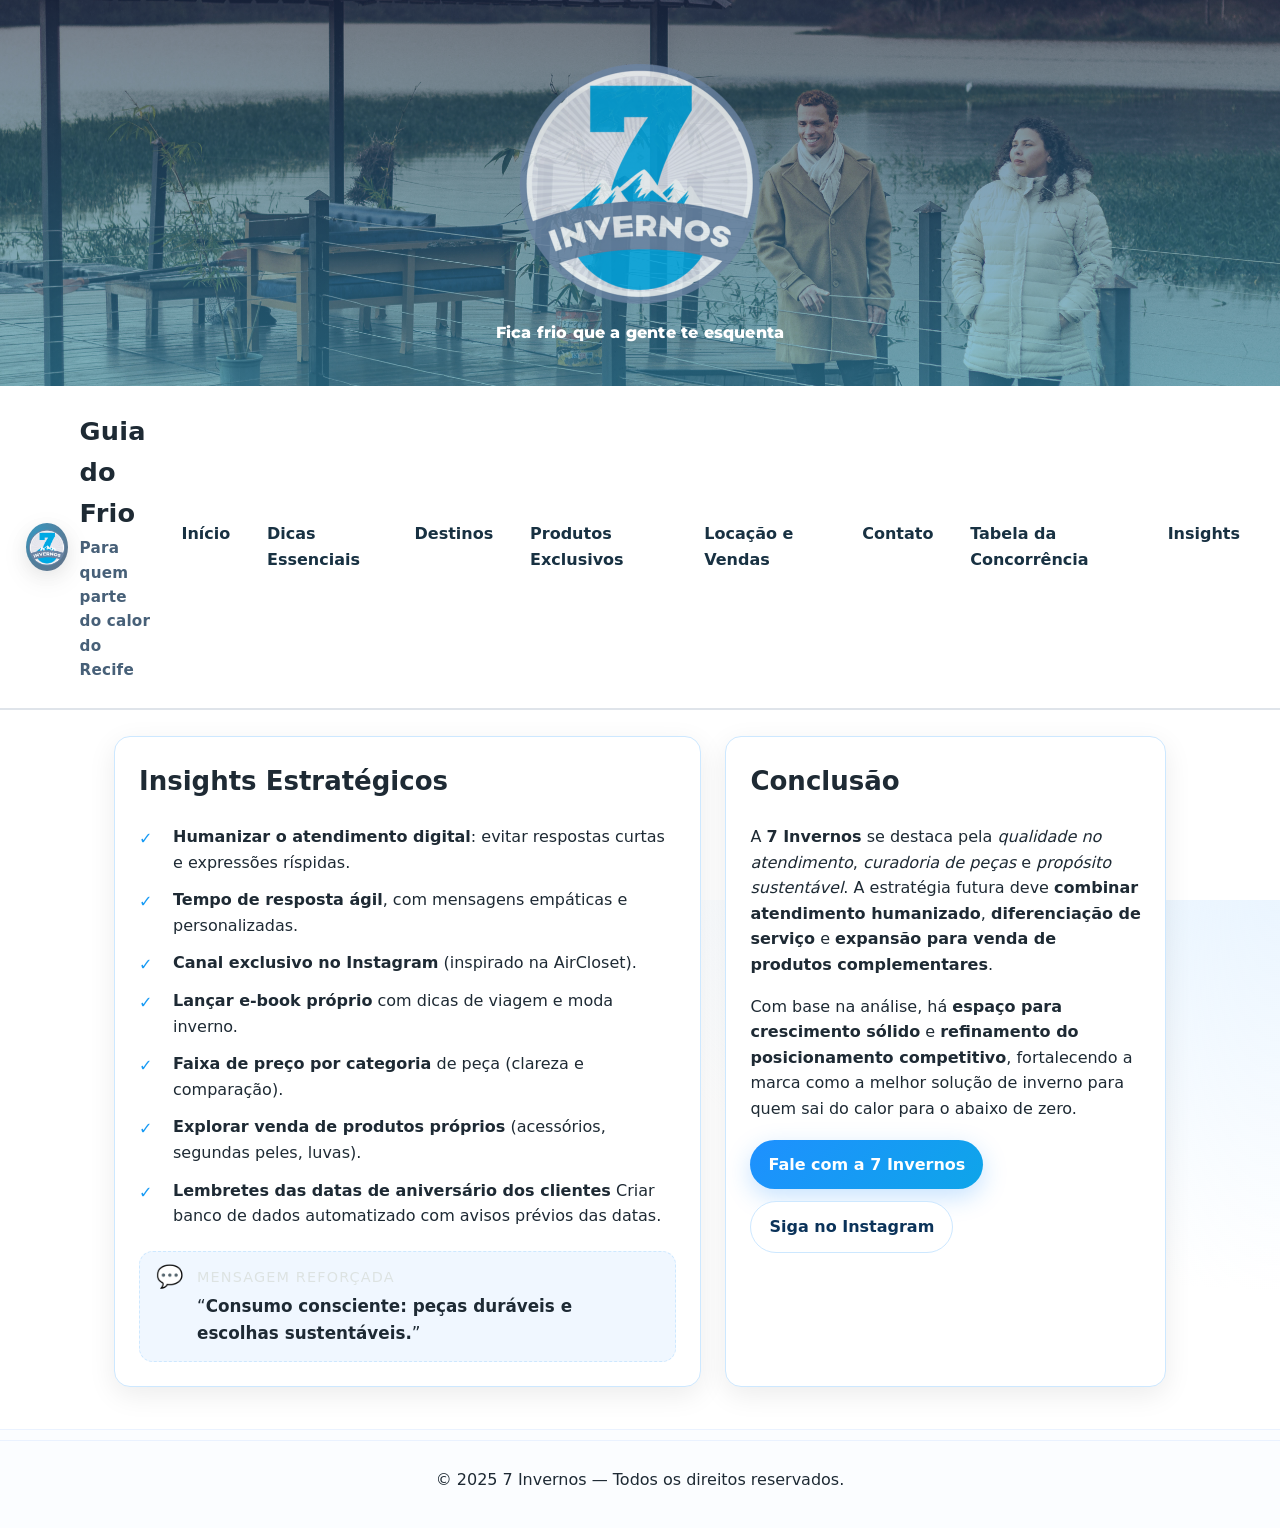
==== insights.html @ 118cac60 "ajustando as pastas" ====
<link href="https://fonts.googleapis.com/css2?family=Montserrat:wght@800&display=swap" rel="stylesheet">
<!DOCTYPE html>
<html lang="pt-BR">
<head>
  <meta charset="utf-8" />
  <meta name="viewport" content="width=device-width, initial-scale=1" />
  <title>7 Invernos — Insights & Conclusão</title>
  <link rel="stylesheet" href="insights.css" />
  <linl rel="stylesheet" href="styles.css" />
  <meta name="description" content="Insights estratégicos e conclusão sobre os próximos passos da 7 Invernos." />
</head>
<body>
  <!-- Topbar com lema -->
  <!-- Topbar -->
   <div class="topbar">
    <span class="snow"><img src="assets/logo_7_invernos.jpg" alt=""></span>
    <strong>Fica frio que a gente te esquenta</strong>
    <span class="snow"></span>
  </div>

  <!-- Cabeçalho e Navegação -->
  <header class="site-header">
    <div class="brand">
      <div class="logo" aria-hidden="true"><img src="assets/logo_7_invernos.jpg" alt=""></div>
      <div class="brand-text">
        <h1>Guia do Frio</h1>
        <p class="sub">Para quem parte do calor do Recife</p>
      </div>
    </div>

    <nav class="nav" aria-label="Principal">
      <ul class="menu">
       <li><a href="index.html" >Início</a></li>
        <li class="has-branch">
          <details>
            <summary>Dicas Essenciais</summary>
            <ul class="dropdown">
              <li><a href="dicas.html">Panorama Geral</a></li>
              <li><a href="camadas.html">Sistema de Camadas</a></li>
              <li><a href="checklist.html">Checklist de Bagagem</a></li>
              <li><a href="saude-pele.html">Saúde, Pele & Hidratação</a></li>
            </ul>
          </details>
        </li>

        

        <li class="has-branch">
          <details>
            <summary>Destinos</summary>
            <ul class="dropdown">
              <li><a href="destinos/patagonia.html">Patagônia (−5 °C a 5 °C)</a></li>
              <li><a href="destinos/ushuaia.html">Ushuaia (−10 °C a 2 °C)</a></li>
              <li><a href="destinos/bariloche.html">Bariloche (−2 °C a 7 °C)</a></li>
              <li><a href="destinos/europa-inverno.html">Europa no Inverno</a></li>
            </ul>
          </details>
        </li>
        
        <li><a href="produtos-exclusivos.html">Produtos Exclusivos</a></li>
        <li><a href="locacao-vendas.html">Locação e Vendas</a></li>
        <li><a href="#contato">Contato</a></li>
        <li><a href="nova_tabela.html">Tabela da Concorrência</a></li>
        <li><a href="insights.html">Insights</a></li>
        
      </ul>
    </nav>
  </header>

  <main>
    <section class="container grid">
      <article class="card">
        <h2>Insights Estratégicos</h2>

        <ul class="checklist">
          <li><strong>Humanizar o atendimento digital</strong>: evitar respostas curtas e expressões ríspidas.</li>
          <li><strong>Tempo de resposta ágil</strong>, com mensagens empáticas e personalizadas.</li>
          <li><strong>Canal exclusivo no Instagram</strong> (inspirado na AirCloset).</li>
          <li><strong>Lançar e-book próprio</strong> com dicas de viagem e moda inverno.</li>
          <li><strong>Faixa de preço por categoria</strong> de peça (clareza e comparação).</li>
          <li><strong>Explorar venda de produtos próprios</strong> (acessórios, segundas peles, luvas).</li>
          <li><strong>Lembretes das datas de aniversário dos clientes</strong> Criar banco de dados automatizado com avisos prévios das datas.</li>
        </ul>

        <div class="callout">
          <div class="callout-icon" aria-hidden="true">💬</div>
          <div>
            <p class="callout-eyebrow">Mensagem reforçada</p>
            <p class="callout-text">“<strong>Consumo consciente: peças duráveis e escolhas sustentáveis.</strong>”</p>
          </div>
        </div>
      </article>

      <article class="card">
        <h2>Conclusão</h2>
        <p>
          A <strong>7 Invernos</strong> se destaca pela <em>qualidade no atendimento</em>, <em>curadoria de peças</em> e
          <em>propósito sustentável</em>. A estratégia futura deve <strong>combinar atendimento humanizado</strong>,
          <strong>diferenciação de serviço</strong> e <strong>expansão para venda de produtos complementares</strong>.
        </p>
        <p>
          Com base na análise, há <strong>espaço para crescimento sólido</strong> e <strong>refinamento do posicionamento
          competitivo</strong>, fortalecendo a marca como a melhor solução de inverno para quem sai do calor para o abaixo de zero.
        </p>

        <div class="cta">
          <a class="btn" href="https://wa.me/5581999999999" target="_blank" rel="noopener">Fale com a 7 Invernos</a>
          <a class="btn btn-secondary" href="https://www.instagram.com/7invernos/" target="_blank" rel="noopener">Siga no Instagram</a>
        </div>
      </article>
    </section>
  </main>

  <footer class="site-footer">
    <footer id="insights-footer" class="site-footer">
  <p>© 2025 7 Invernos — Todos os direitos reservados.</p>
  
</footer>

    

  <script>
    // Atualiza ano no rodapé
    document.getElementById('year').textContent = new Date().getFullYear();
  </script>
</body>
</html>
---- insights.css ----
:root{
  --bg: #f5f9ff;
  --card: #ffffff;
  --text: #0f172a;
  --muted: #475569;
  --brand: #1e90ff;
  --brand-2: #0ea5e9;
  --ring: #cde8ff;
  --shadow: 0 10px 30px rgba(15,23,42,.08);
  --radius: 16px;
  --container: 1100px;
  
   --primary: #349cc7;
  --secondary: #607a94;
  --muted: #dde3e2;
  --white: #ffffff;
  --text: #1e2a34;
  --bg: #ffffff;
  --shadow: 0 8px 28px rgba(0,0,0,.08);
  --radius: 16px;
  --radius-lg: 24px;
  --space: clamp(0.75rem, 1.2vw, 1.25rem);
  --space-lg: clamp(1rem, 2vw, 2rem);
}

* { box-sizing: border-box; }
html, body { height: 100%; }
body{
  margin:0;
  font-family: system-ui, -apple-system, Segoe UI, Roboto, Helvetica, Arial, "Apple Color Emoji", "Segoe UI Emoji";
  color: var(--text);
  background: radial-gradient(1200px 800px at 100% -10%, #e6f3ff 0%, transparent 60%) , var(--bg);
  line-height: 1.6;
}

.container{ width: min(100%, var(--container)); margin-inline: auto; padding: 24px; }

.site-header{
  background: linear-gradient(180deg, rgba(30,144,255,.08), transparent);
  border-bottom: 1px solid #eaf2ff;
}
.nav-wrap{ display:flex; align-items:center; justify-content:space-between; gap:16px; }

.brand{ display:flex; align-items:center; gap:12px; text-decoration:none; color:var(--text); font-weight:700; letter-spacing:.2px; }
.brand img{ width:42px; height:42px; object-fit:contain; filter: drop-shadow(0 4px 10px rgba(0,0,0,.08)); }

.nav a{
  color:var(--muted);
  text-decoration:none;
  padding:10px 12px;
  border-radius:10px;
  transition:.2s ease;
}
.nav a:hover{ background:#eef7ff; color:#0b335a; }
.nav a.active:hover{
  background: color-mix(in srgb, var(--muted) 60%, #fff);
  color: #0b335a;
}
.nav a.active{ background: var(--primary); color: var(--white); }
/* Hero */
.hero{ padding-block: 18px 28px; }
.hero h1{ margin:0 0 6px; font-size: clamp(26px, 5vw, 36px); letter-spacing:.3px; }
.hero p{ margin:0; color: var(--muted); max-width: 60ch; }

.grid{
  display:grid;
  grid-template-columns: 1fr;
  gap: 24px;
  padding-block: 26px 42px;
}

.card{
  background: var(--card);
  border: 1px solid var(--ring);
  box-shadow: var(--shadow);
  border-radius: var(--radius);
  padding: 24px;
  animation: fadeIn .5s ease;
}

.card h2{ margin-top:0; font-size: clamp(20px, 3.8vw, 26px); }

.checklist{
  list-style: none;
  padding: 0;
  margin: 14px 0 22px;
  display: grid;
  gap: 12px;
}
.checklist li{
  padding-left: 34px;
  position: relative;
  color: var(--text);
}
.checklist li::before{
  content: "✓";
  font-weight: 900;
  position: absolute;
  left: 0;
  top: 0;
  transform: translateY(2px);
  background: linear-gradient(135deg, var(--brand), var(--brand-2));
  -webkit-background-clip: text;
  background-clip: text;
  color: transparent;
}

.callout{
  display:flex;
  gap:14px;
  align-items:flex-start;
  border:1px dashed var(--ring);
  background: #f0f7ff;
  padding:14px 16px;
  border-radius: 14px;
}
.callout-icon{ font-size: 22px; line-height: 1; }
.callout-eyebrow{ margin:0 0 4px; font-size:.9rem; color: var(--muted); text-transform: uppercase; letter-spacing:.08em; }
.callout-text{ margin:0; font-size:1.05rem; }

.cta{
  display:flex;
  gap:12px;
  flex-wrap: wrap;
  margin-top: 18px;
}

.btn{
  --btn-pad: 12px 18px;
  background: linear-gradient(135deg, var(--brand), var(--brand-2));
  color: #fff;
  border: none;
  border-radius: 999px;
  padding: var(--btn-pad);
  font-weight: 700;
  text-decoration: none;
  box-shadow: 0 8px 24px rgba(30,144,255,.25);
  transition: transform .15s ease, box-shadow .15s ease, opacity .2s ease;
}
.btn:hover{ transform: translateY(-1px); box-shadow: 0 10px 28px rgba(30,144,255,.32); }
.btn:active{ transform: translateY(0); }

.btn-secondary{
  background: #fff;
  color: #0b335a;
  border:1px solid var(--ring);
  box-shadow: none;
}

.site-footer{
  border-top: 1px solid #eaf2ff;
  background: #fbfdff;
  padding-top: 10px;
  padding-bottom: 10px;
  text-align: center;
}
.footer-inner{
  display:flex; align-items:center; justify-content:space-between; gap:12px; flex-wrap:wrap;
}
.footer-inner a{ color: var(--muted); text-decoration:none; }
.footer-inner a:hover{ text-decoration: underline; }

@keyframes fadeIn {
  from { opacity: 0; transform: translateY(4px); }
  to   { opacity: 1; transform: translateY(0); }
}

/* Responsividade */
@media (min-width: 900px){
  .grid{ grid-template-columns: 1.2fr .9fr; }
}

.nav a.active{ background: var(--primary); color: var(--white); }
.has-branch details{
  position: relative;
}
.has-branch summary{
  list-style: none;
  display: inline-block;
  padding: .6rem .9rem;
  border-radius: 999px;
  font-weight: 600;
  color: #183142;
  cursor: pointer;
}
.has-branch summary:hover{
  background: color-mix(in srgb, var(--muted) 60%, #fff);
  color: #0b335a;
}
.has-branch summary::-webkit-details-marker{ display: none; }

/* Dropdown (desktop) */
.has-branch .dropdown{
  position: absolute;
  top: calc(100% + .5rem);
  left: 0;
  background: var(--white);
  border: 1px solid color-mix(in srgb, var(--secondary) 20%, #fff);
  box-shadow: var(--shadow);
  border-radius: var(--radius);
  min-width: 260px;
  padding: .25rem;
  display: none;
  z-index: 20;
}
.has-branch details[open] > .dropdown{ display: block; }
.dropdown li{ list-style: none; }
.dropdown a{
  display: block; padding: .65rem .8rem; border-radius: 10px;
  color: #1b2c3a; font-weight: 500;
}
.dropdown a:hover{
  background: color-mix(in srgb, var(--muted) 60%, #fff);
  color: #0b335a;
}
.site-header{
  display: grid; grid-template-columns: 1fr auto;
  gap: var(--space);
  align-items: center;
  background: var(--bg);
  padding: var(--space-lg);
  border-bottom: 2px solid color-mix(in srgb, var(--secondary) 20%, #fff);
}
.brand{ display: flex; align-items: center; gap: .75rem; }
.logo{
  width: 48px; height: 48px; border-radius: 50%;
  display: grid; place-items: center;
  color: var(--white);
  background: radial-gradient(75% 75% at 30% 30%, var(--primary), var(--secondary));
  box-shadow: var(--shadow);
  font-size: 1.25rem;
}
.brand-text h1{ font-size: clamp(1.15rem, 2.4vw, 1.6rem); margin: 0; }
.brand-text .sub{ margin: .15rem 0 0; color: #476078; font-size: .95rem; }
.nav .menu{
  list-style: none; display: flex; gap: .5rem;
  margin: 0; padding: 0;
  
}

.nav a{
  display: inline-block;
  padding: .6rem .9rem;
  border-radius: 999px;
  font-weight: 600;
  color: #183142;
  
}
nav a:hover{ background: color-mix(in srgb, var(--muted) 60%, #fff); text-decoration: none; 
}
.nav a.active{ background: var(--white); color: var(--muted); }
.has-branch details{
  position: relative;
}
.has-branch summary{
  list-style: none;
  display: inline-block;
  padding: .6rem .9rem;
  border-radius: 999px;
  font-weight: 600;
  color: #183142;
  cursor: pointer;
}
.has-branch summary:hover{ background: color-mix(in srgb, var(--muted) 60%, #fff); }
.has-branch summary::-webkit-details-marker{ display: none; }
/* Dropdown (desktop) */
.has-branch .dropdown{
  position: absolute;
  top: calc(100% + .5rem);
  left: 0;
  background: var(--white);
  border: 1px solid color-mix(in srgb, var(--secondary) 20%, #fff);
  box-shadow: var(--shadow);
  border-radius: var(--radius);
  min-width: 260px;
  padding: .25rem;
  display: none;
  z-index: 20;
}
.has-branch details[open] > .dropdown{ display: block; }
.dropdown li{ list-style: none; }
.dropdown a{
  display: block; padding: .65rem .8rem; border-radius: 10px;
  color: #1b2c3a; font-weight: 500;
}
.dropdown a:hover{ background: color-mix(in srgb, var(--muted) 60%, #fff); }
/* Topbar */
.topbar {
  min-height: 300px;
  display: flex;
  flex-direction: column;
  align-items: center;
  justify-content: center; /* posiciona conteúdo no topo */
  background: linear-gradient(180deg, rgba(30,49,90,0.55) 0%, rgba(52,156,199,0.55) 100%), 
              url(assets/irmaos.jpg) center 40%/cover no-repeat;
  color: var(--white);
  padding: 2.5rem .75rem 2.5rem .75rem;
  font-weight: 600;
  letter-spacing: .2px;
}
.topbar .snow{ opacity: .8; margin: 0 .5rem; }
.topbar strong {
  font-family: 'Montserrat', Arial, sans-serif;
  font-weight: 800; /* ExtraBold */
}
.nav a:hover,
.has-branch summary:hover {
  background: #eef7ff; /* cor azul gelo */
  color: #0b335a;
}
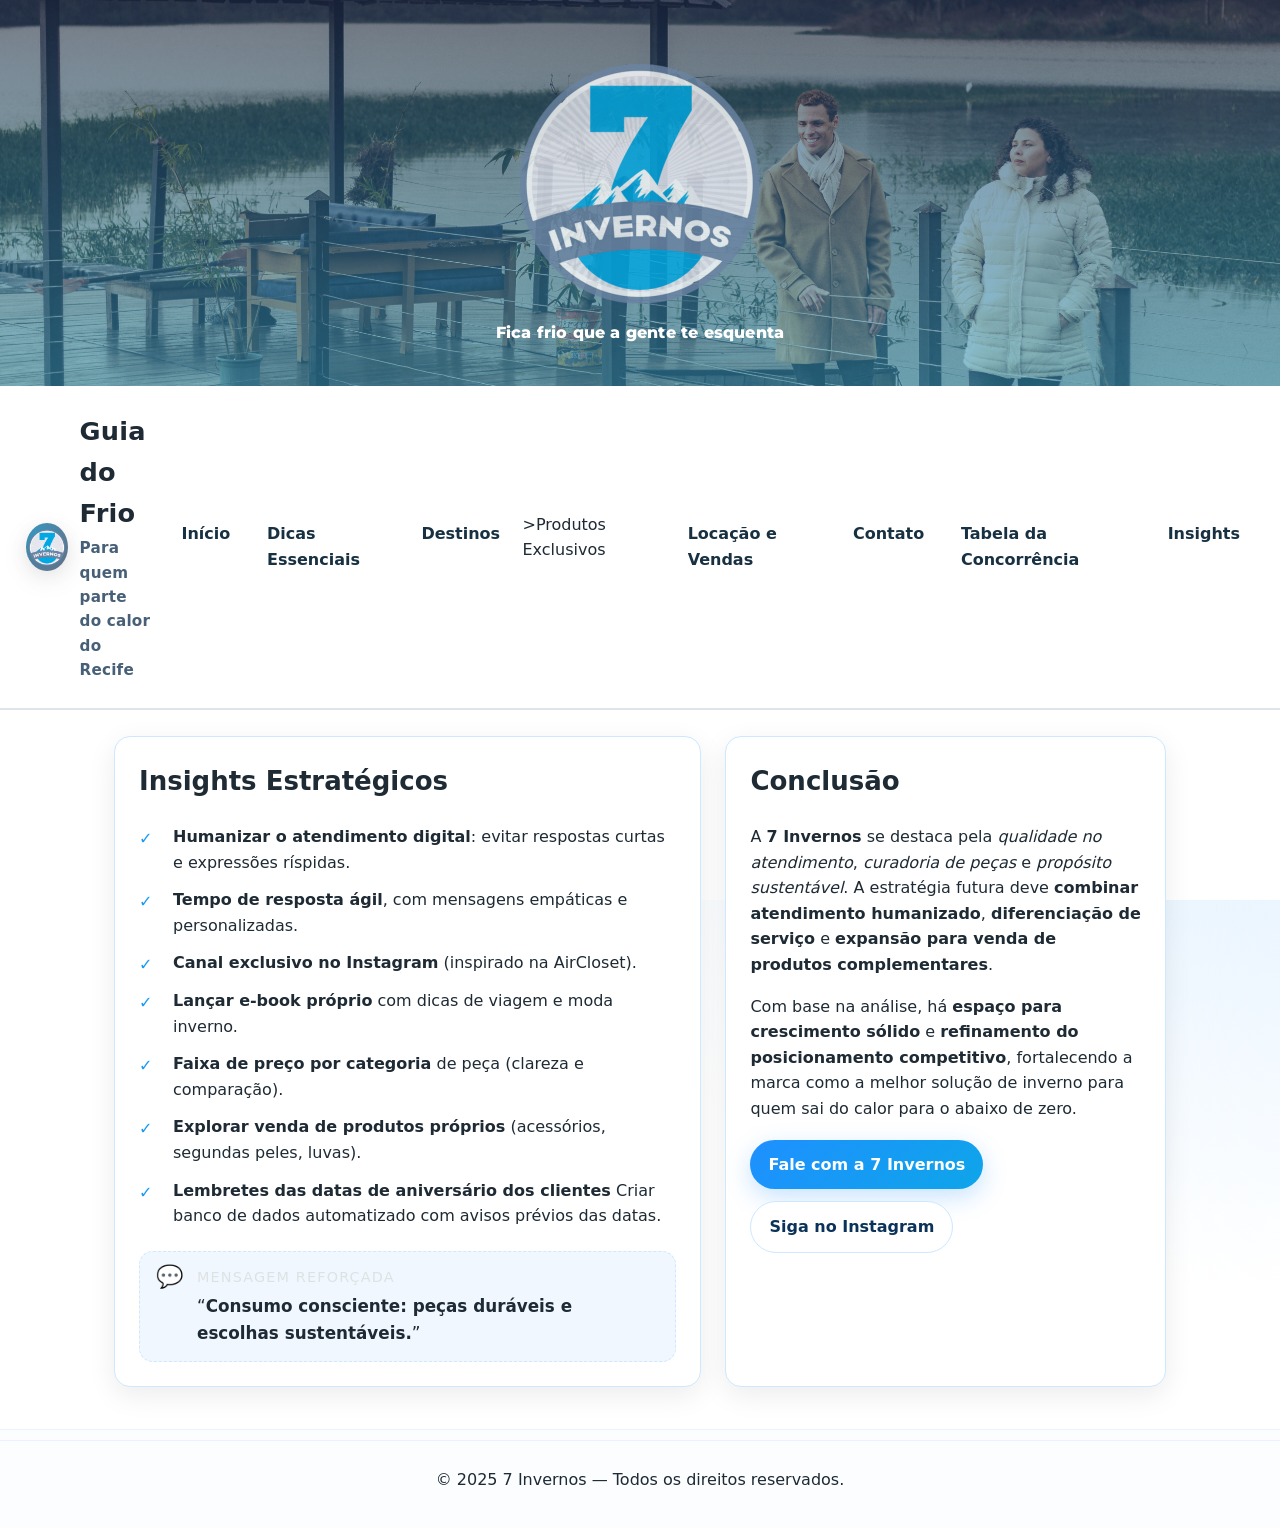
==== commit c7c0dcd2: "Update insights.html" ====
--- a/insights.html
+++ b/insights.html
@@ -57,7 +57,7 @@
           </details>
         </li>
         
-        <li><a href="produtos-exclusivos.html">Produtos Exclusivos</a></li>
+        <li>>Produtos Exclusivos</li>
         <li><a href="locacao-vendas.html">Locação e Vendas</a></li>
         <li><a href="#contato">Contato</a></li>
         <li><a href="nova_tabela.html">Tabela da Concorrência</a></li>
@@ -125,3 +125,4 @@
   </script>
 </body>
 </html>
+
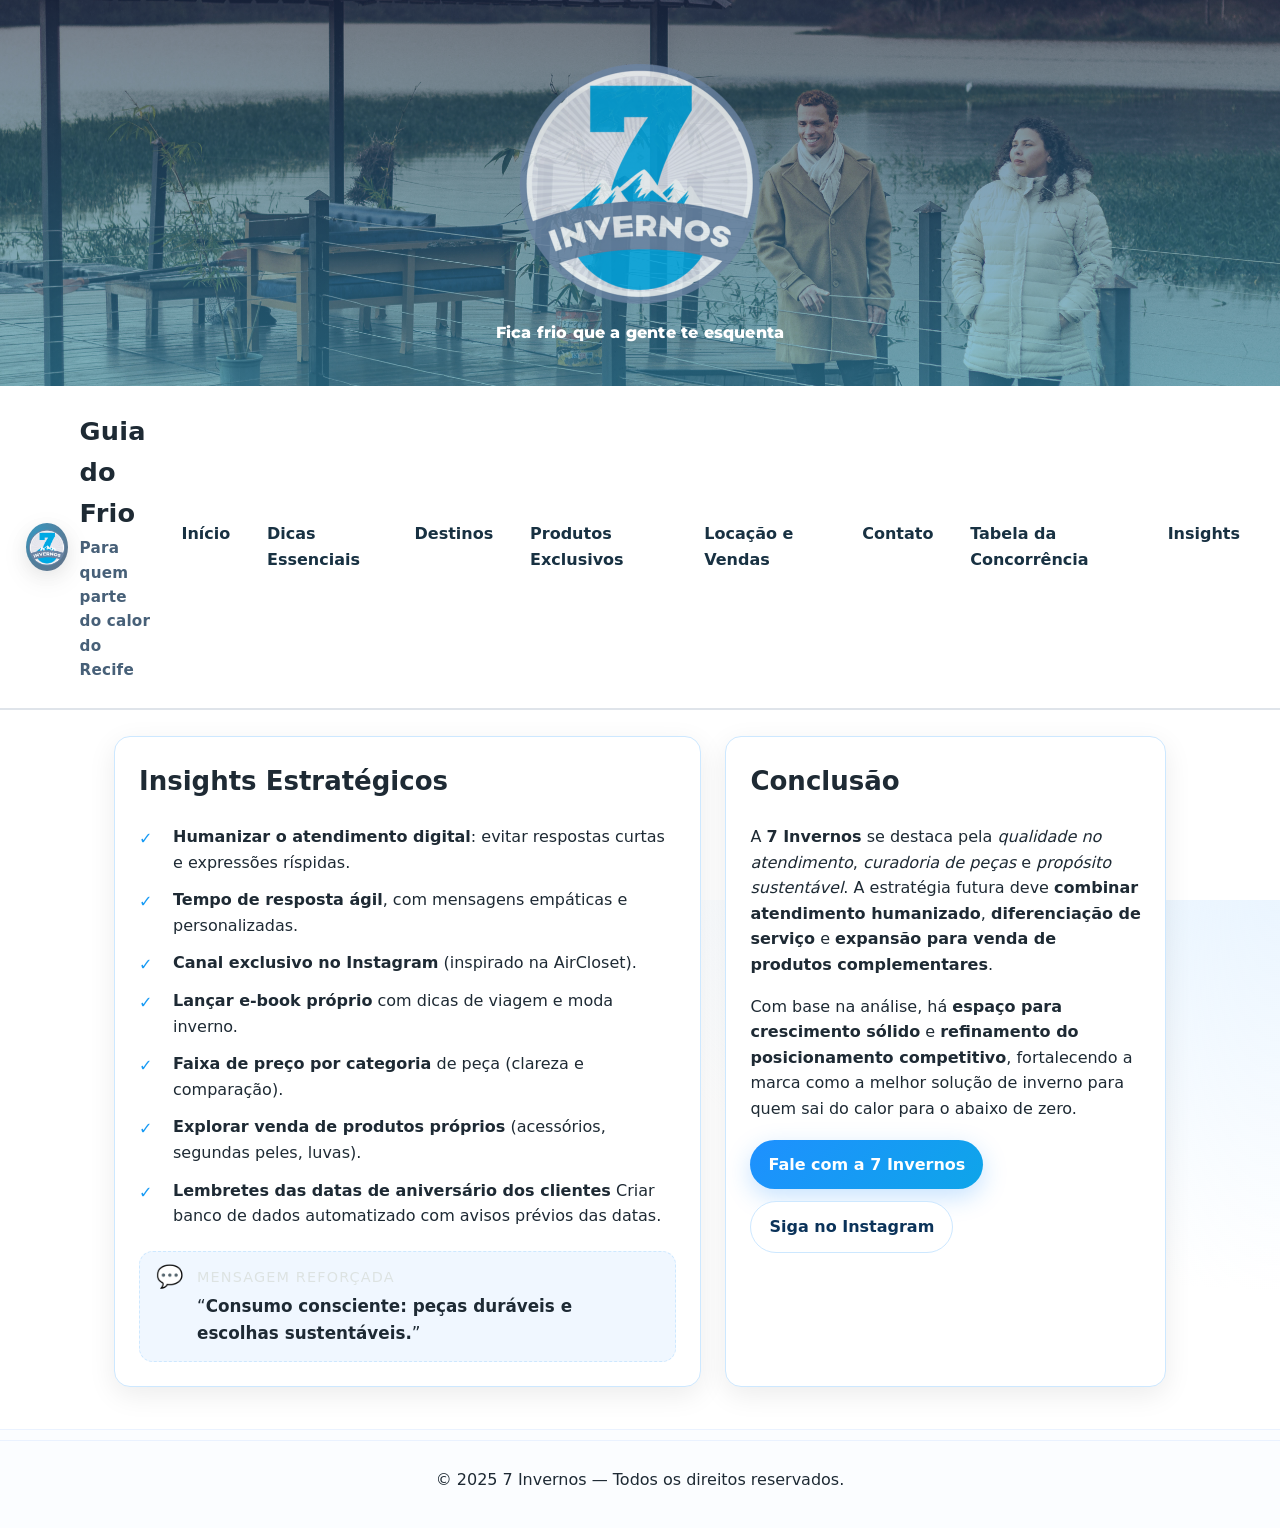
==== commit e5537cdf: "Update insights.html" ====
--- a/insights.html
+++ b/insights.html
@@ -57,7 +57,7 @@
           </details>
         </li>
         
-        <li>>Produtos Exclusivos</li>
+        <li><a href="insights.html">Produtos Exclusivos</a></li>
         <li><a href="locacao-vendas.html">Locação e Vendas</a></li>
         <li><a href="#contato">Contato</a></li>
         <li><a href="nova_tabela.html">Tabela da Concorrência</a></li>
@@ -125,4 +125,3 @@
   </script>
 </body>
 </html>
-
